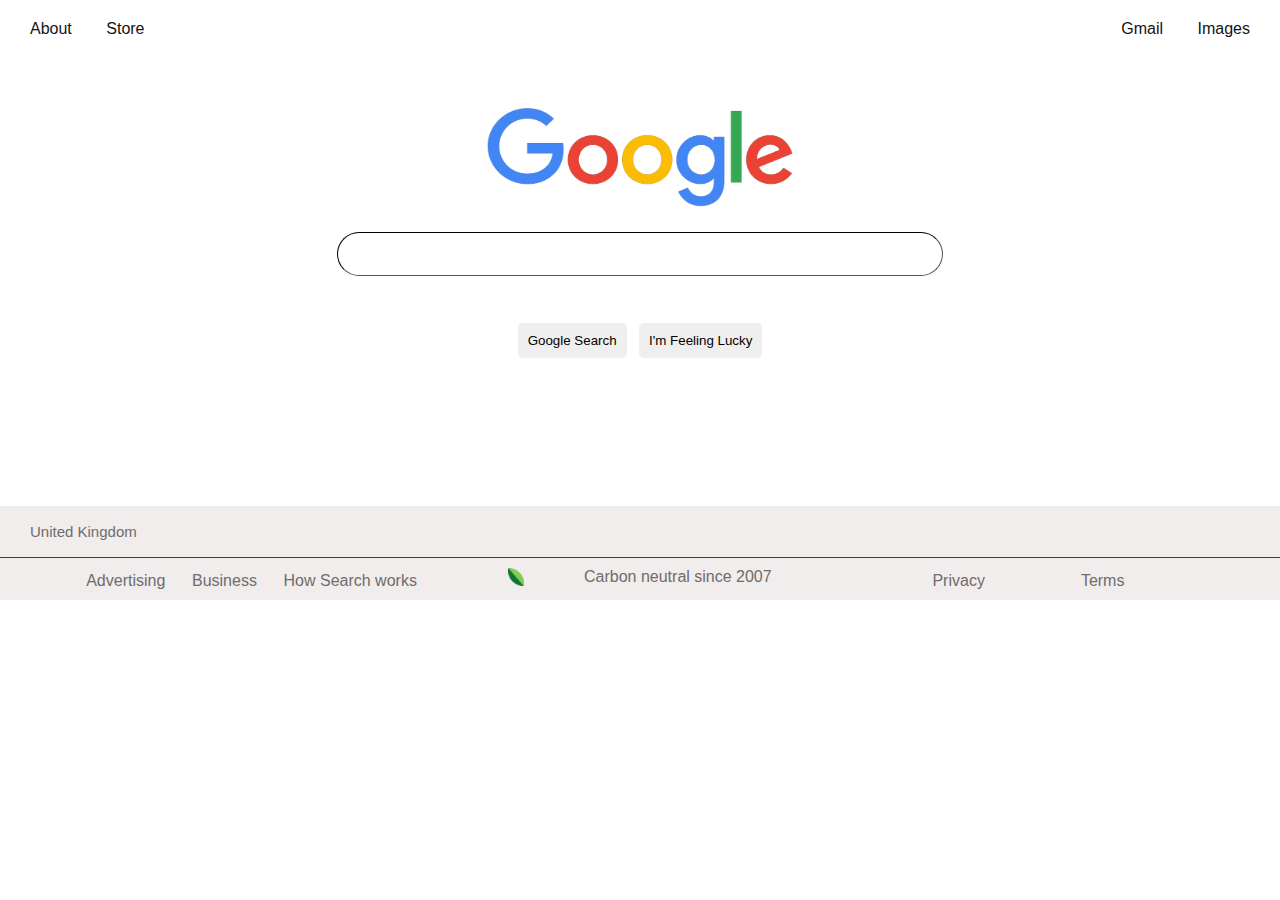
==== index.html @ 6b3ae128 "commit" ====
<!DOCTYPE html>
<html lang="en">
<!-- Here you've specified the langauge used in your html, this assists search engines and browsers-->
<html>

<head>
    <title>Google</title>
    <!-- This is not shown on the webpage as it's not in 'body'. It's shown on the tab name-->
    <link href="../Static/CSS/GoogleCss.css" rel="stylesheet" type="text/css">
    <!-- Here you have linked this HTML file to the CSS file-->
    <link rel="stylesheet" href="https://fonts.googleapis.com/css?family=Staatliches">
    <!-- Here you have imported a font from Google fonts and linked it to your HTML page-->
</head>

<body>

    <navbar>
        
        <div class="leftnav">
            <a href="https://about.google/?fg=1&utm_source=google-GB&utm_medium=referral&utm_campaign=hp-header">About</a>
            <a href="https://store.google.com/GB?utm_source=hp_header&utm_medium=google_ooo&utm_campaign=GS100042&hl=en-GB&pli=1">Store</a>
        </div>

        <div class="rightnav">
            <a href="https://mail.google.com/mail/u/0/?ogbl#inbox">Gmail</a>
            <a href="https://www.google.co.uk/imghp?hl=en&authuser=0&ogbl">Images</a>
        </div>
    </navbar>


        <img src="/Static/Images/google-logo-0-2048x204800.png" class="googlelogo" alt="Google Logo"
            width="400" height="100" />
        <!-- This is to add an image, you can also specify the size as you'be done here with width and height attributes, alt is the description for the image-->

    <form>

        <input class="inputField" placeholder="" type="text"><br><br><br>
        <button type="submit">Google Search</button>
        <button type="submit">I'm Feeling Lucky</button>

    </form>


    <footer>
        <div class="top-footer">
            <p> United Kingdom </p>
        </div>

        <div class="bottom-footer leftfooter">

            <a href="https://about.google/?utm_source=google-GB&utm_medium=referral&utm_campaign=hp-footer&fg=1">Advertising</a>
            <a href="https://smallbusiness.withgoogle.com/intl/en_uk/?subid=uk-en-et-g-awa-a-g_hpbfoot1_1!o2&utm_source=google&utm_medium=ep&utm_campaign=google_hpbfooter&utm_content=google_hpbfooter&gmbsrc=uk-en_GB-et-gs-z-gmb-s-z-u~sb-g4sb_srvcs-u#!/">Business</a>
            <a href="https://www.google.com/search/howsearchworks/?fg=1">How Search works</a>
        </div>

        <div class="bottom-footer centerfooter">
            <img src="[data-uri]" alt="" height="4%" width="4%" >
            <a href="https://sustainability.google/intl/en-GB/carbon-free/?utm_source=googlehpfooter&utm_medium=housepromos&utm_campaign=bottom-footer&utm_content=#home">Carbon neutral since 2007</a>
            <!--Created Links-->
        </div>

        <div class="bottom-footer rightfooter">
            <a href="https://policies.google.com/privacy?hl=en-GB&fg=1">Privacy</a>
            <a href="https://policies.google.com/terms?hl=en-GB&fg=1">Terms</a>
        </div>
    </footer>
</body>

</html>
---- Static/CSS/GoogleCss.css ----
body{
    text-align: center;
    font-family: Arial, Helvetica, sans-serif;
    color: rgb(20, 20, 20);
    margin: 0;
    width: 100%;
}



navbar{
    display: flex;
    flex-wrap: wrap;
    justify-content: space-between;
    margin-top: 20px;

}

navbar a{
    text-decoration: none;
    color: rgb(20, 20, 20);
}

.leftnav a{
    order: 1; /* Set the order of the left nav to 1 */
    padding-left: 30px;
}

.rightnav a{
    order: 2; /* Set the order of the right nav to 2 */
    padding-right: 30px;
}

footer {
    background-color: rgb(241, 237, 237);
    color: rgb(110, 108, 108);
    width: 100%;
}

footer a {
    text-decoration: none;
    color: rgb(110, 108, 108);
}

.leftfooter, .centerfooter, .rightfooter {
    display: inline-flex;
    padding: 10px 0px;

}

.top-footer{
    display: flex;
    align-items:start;
    padding: 2px 30px;
    border-bottom: 1px solid #3c4043;
    font-size: 15px;

}

.bottom-footer{
    flex-wrap: wrap;
}

.leftfooter{
    align-items:start;
    min-width: 30%;
    order: 2;
    justify-content: space-evenly;
}

.centerfooter{
    align-items:center;
    min-width: 30%;
    order: 1;
    justify-content: space-evenly;

}

.rightfooter{
    min-width: 30%;
    order: 3;
    align-items:end;
    justify-content: space-evenly;

}


.leftfooter a:hover{
    text-decoration: underline;
}

.rightfooter a:hover{
    text-decoration: underline;
}


form{
    padding-bottom: 137px;

}


button{
    border-radius: 5px;
    border: none;
    padding: 10px;
    margin: 11px 4px;
}

button:hover{
    cursor: pointer;
}


.inputField{
    border-radius: 40px;
    width: 600px;
    height: 40px;
    font-size: large;
    border-width: thin;
    border-color: black;
}

.inputField:focus{
  outline: none;
}

.googlelogo{
    padding-top: 70px;
    padding-bottom: 20px;
}

@media only screen and (max-width: 767px) {
    /* Mobile devices (up to 767px) */
     
    .inputField{
        width: 100%;
    }
    
  }
  
  @media only screen and (min-width: 768px) and (max-width: 1023px) {
    /* Tablets (768px to 1023px) */
  
  }
  
  @media only screen and (min-width: 1024px) {
    /* Desktops (1024px and up) */
  }
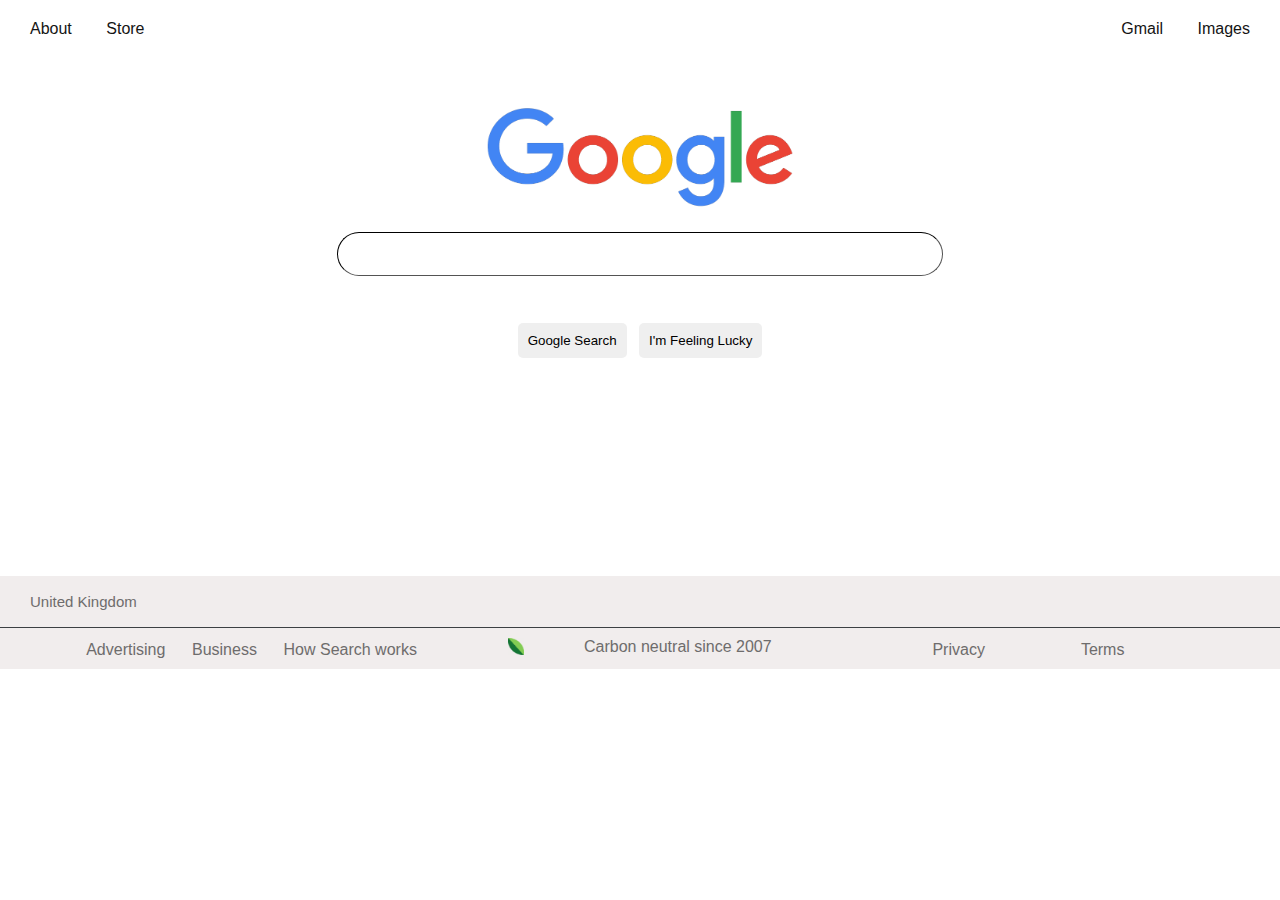
==== commit 73978f2d: "commit" ====
--- a/index.html
+++ b/index.html
@@ -6,13 +6,14 @@
 <head>
     <title>Google</title>
     <!-- This is not shown on the webpage as it's not in 'body'. It's shown on the tab name-->
-    <link href="../Static/CSS/GoogleCss.css" rel="stylesheet" type="text/css">
+    <link href="Static/CSS/GoogleCss.css" rel="stylesheet" type="text/css">
     <!-- Here you have linked this HTML file to the CSS file-->
     <link rel="stylesheet" href="https://fonts.googleapis.com/css?family=Staatliches">
     <!-- Here you have imported a font from Google fonts and linked it to your HTML page-->
 </head>
 
 <body>
+
 
     <navbar>
         
@@ -26,7 +27,8 @@
             <a href="https://www.google.co.uk/imghp?hl=en&authuser=0&ogbl">Images</a>
         </div>
     </navbar>
-
+    
+    <main>
 
         <img src="/Static/Images/google-logo-0-2048x204800.png" class="googlelogo" alt="Google Logo"
             width="400" height="100" />
@@ -39,6 +41,8 @@
         <button type="submit">I'm Feeling Lucky</button>
 
     </form>
+
+    </main>
 
 
     <footer>
--- a/Static/CSS/GoogleCss.css
+++ b/Static/CSS/GoogleCss.css
@@ -5,10 +5,11 @@
     font-family: Arial, Helvetica, sans-serif;
     color: rgb(20, 20, 20);
     margin: 0;
-    width: 100%;
 }
 
-
+main{
+    padding-bottom:69.5px ;
+}
 
 navbar{
     display: flex;
@@ -106,7 +107,7 @@
     border-radius: 5px;
     border: none;
     padding: 10px;
-    margin: 11px 4px;
+    margin: 11px 4px;    
 }
 
 button:hover{
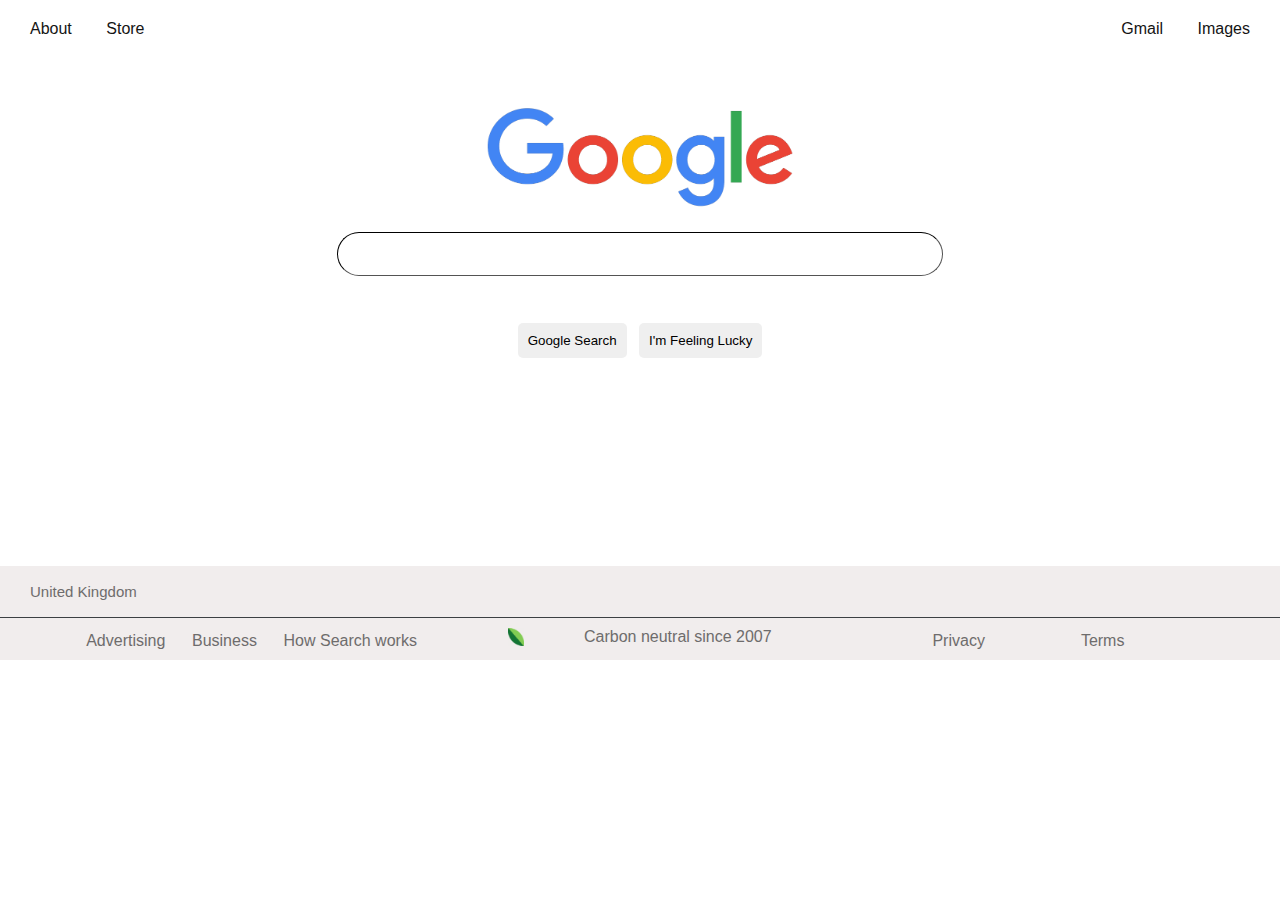
==== commit f91d5352: "Update index.html" ====
--- a/index.html
+++ b/index.html
@@ -30,7 +30,7 @@
     
     <main>
 
-        <img src="/Static/Images/google-logo-0-2048x204800.png" class="googlelogo" alt="Google Logo"
+        <img src="Static/Images/google-logo-0-2048x204800.png" class="googlelogo" alt="Google Logo"
             width="400" height="100" />
         <!-- This is to add an image, you can also specify the size as you'be done here with width and height attributes, alt is the description for the image-->
 
--- a/Static/CSS/GoogleCss.css
+++ b/Static/CSS/GoogleCss.css
@@ -8,7 +8,7 @@
 }
 
 main{
-    padding-bottom:69.5px ;
+    padding-bottom:60px ;
 }
 
 navbar{
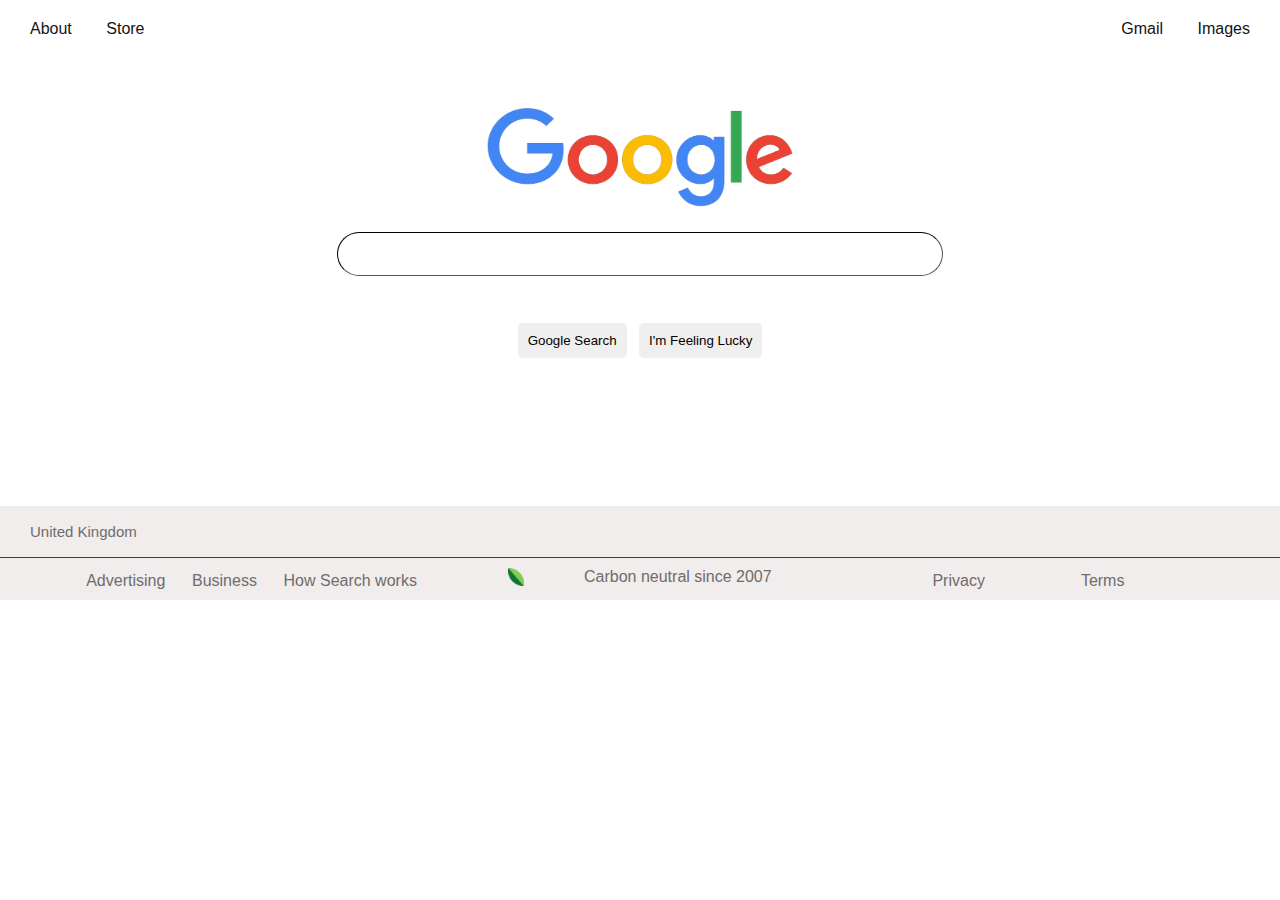
==== commit f61f494b: "commit" ====
--- a/index.html
+++ b/index.html
@@ -28,7 +28,6 @@
         </div>
     </navbar>
     
-    <main>
 
         <img src="Static/Images/google-logo-0-2048x204800.png" class="googlelogo" alt="Google Logo"
             width="400" height="100" />
@@ -42,7 +41,6 @@
 
     </form>
 
-    </main>
 
 
     <footer>
--- a/Static/CSS/GoogleCss.css
+++ b/Static/CSS/GoogleCss.css
@@ -7,9 +7,6 @@
     margin: 0;
 }
 
-main{
-    padding-bottom:60px ;
-}
 
 navbar{
     display: flex;
